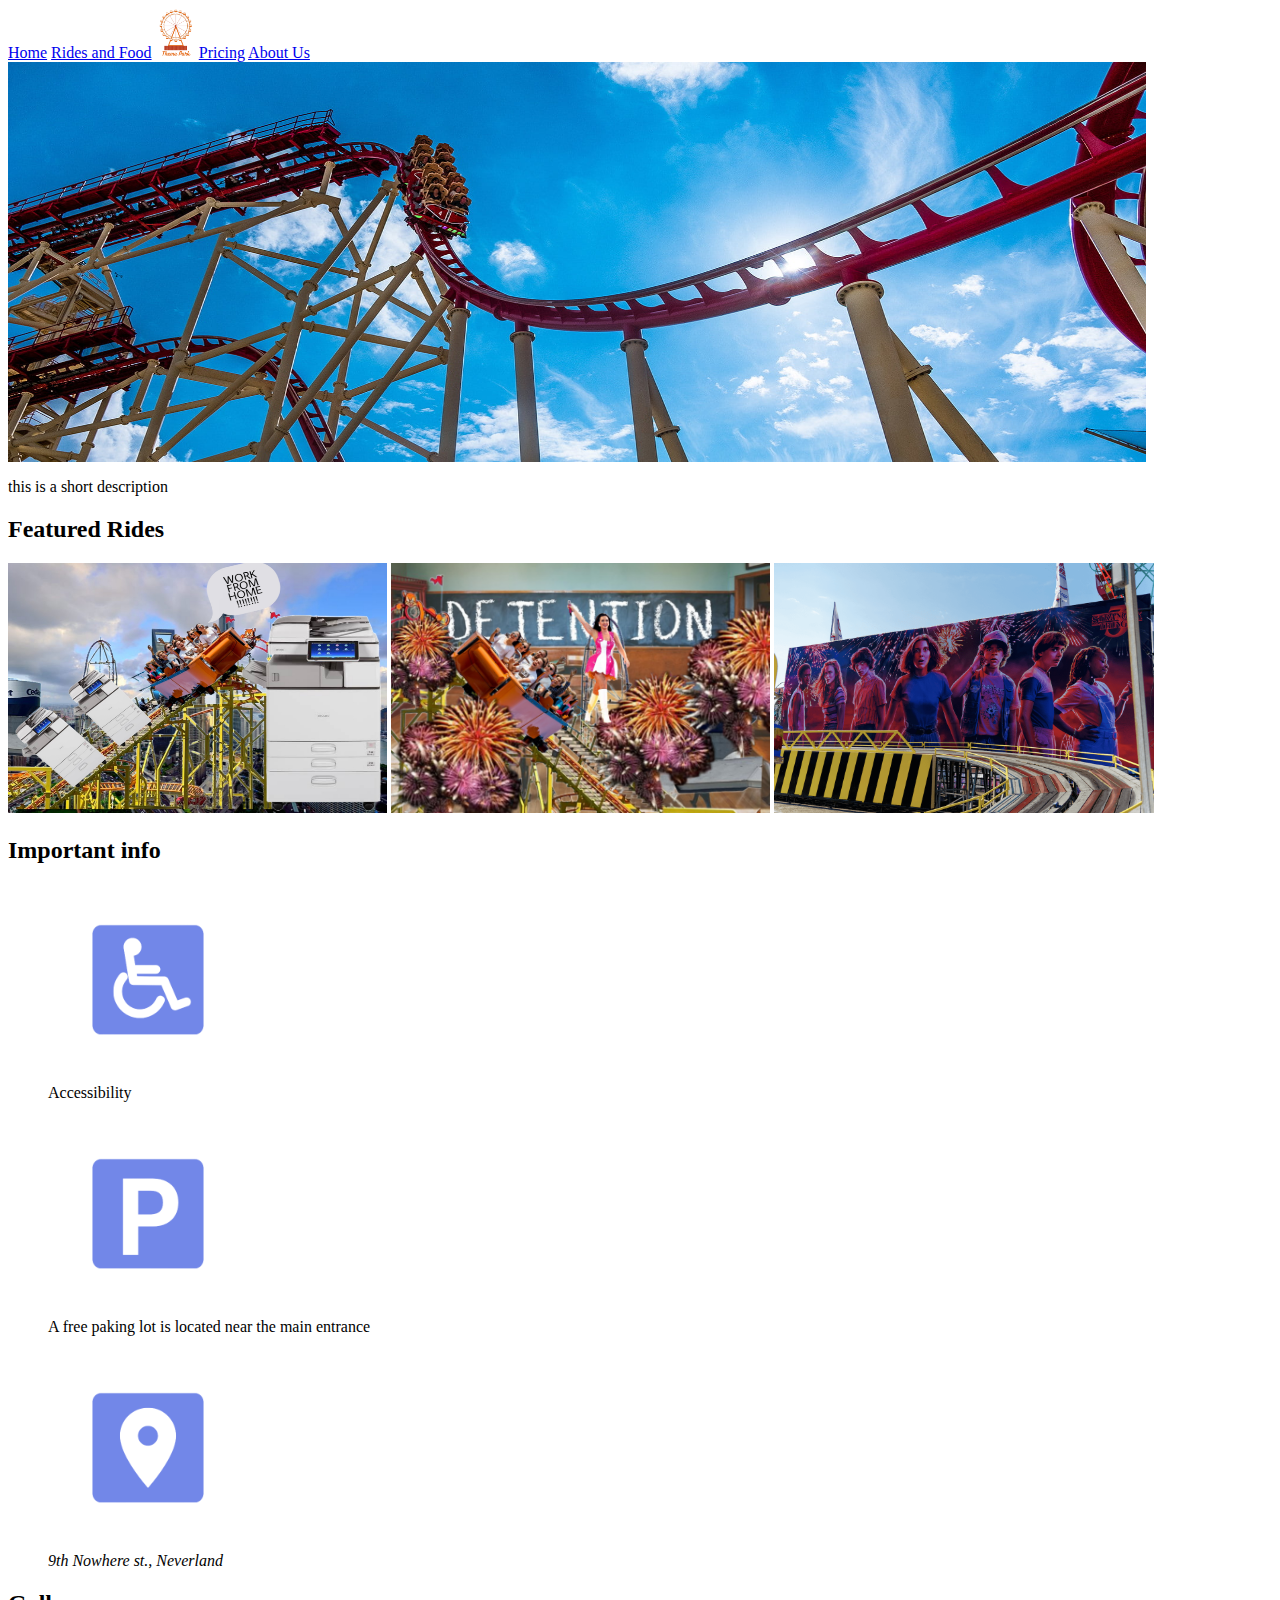
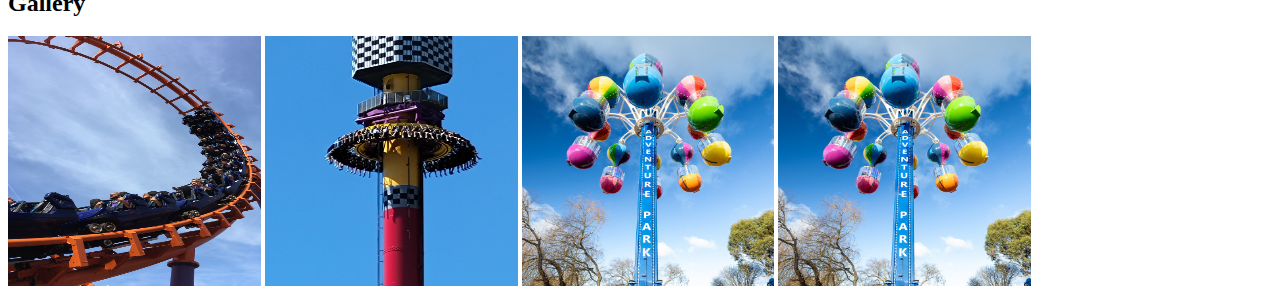
==== index.html @ 4a34a86e "first commit" ====
<!DOCTYPE>
<head>
<title>Theme Park Homepage</title>

</head>

<body>

<!--navigation menu-->
<nav>
    <a href="index.html" >Home</a> 
    <a href="ridesandfood.html" >Rides and Food</a>  
    <img src=imgs/logo.png alt="logo" height="50" >
    <a href="pricing.html" >Pricing</a> 
    <a href="about.html" >About Us</a>  
</nav>       
    
<!--main banner-->
<div>
    <img src="imgs/banner.jpg" alt="banner" width="90%" height="400">
</div>
    
<!--overview-->
<div>
    <p> this is a short description</p>    
</div>
    
    
<!--rides - divided into headline and the rides-->
<div>
    <h2>Featured Rides</h2>

    <section>
        <img src="imgs/rfRideCorporate.jpeg" width="30%" height="250">
        <img src="imgs/rfRideSchool.jpeg" width="30%" height="250">
        <img src="imgs/rfRideStrangerThing.png" width="30%" height="250">
    </section>
</div>
    
    
<!--important info - divided into headline and the info-->

<div>
    <h2>Important info</h2>
    
    <section>
    
    <figure>
        <img src="imgs/acssesibilty.png" width="200" height="200">
        
        <figcaption>Accessibility</figcaption>

    </figure>
    
    <figure>
        <img src="imgs/parking.png" width="200" height="200">
        
        <figcaption>A free paking lot is located near the main entrance</figcaption>

    </figure>
    
    <figure>
        <img src="imgs/location.png" width="200" height="200">
        
        <figcaption><address>9th Nowhere st., Neverland</address></figcaption>

    </figure>
        
    </section>

</div>
    
<!--gallery - divided into headline and images-->

<div>
    <h2>Gallery</h2>

    <section>
        <img src="imgs/ride1.jpg" width="20%" height="250">
        <img src="imgs/ride2.jpg" width="20%" height="250">
        <img src="imgs/ride3.jpg" width="20%" height="250">
        <img src="imgs/ride3.jpg" width="20%" height="250">

    </section>
</div>
    


</body>
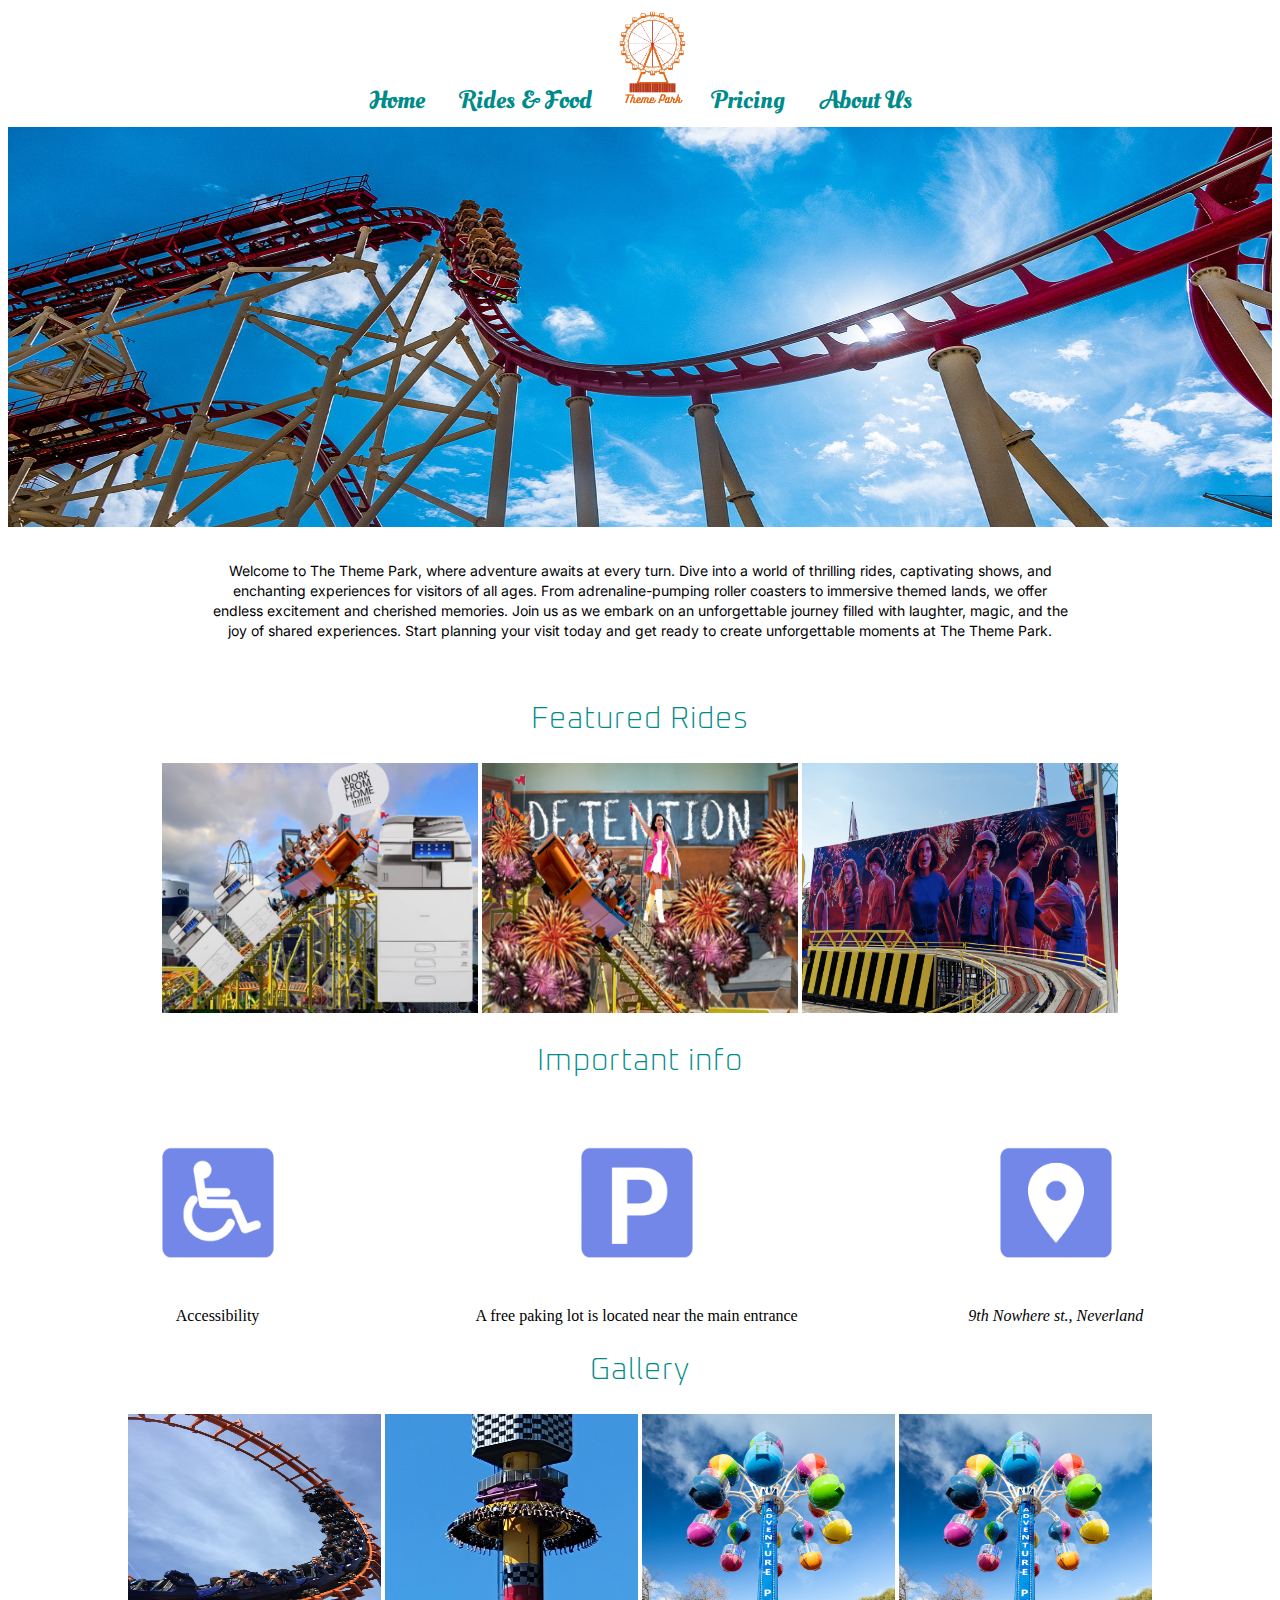
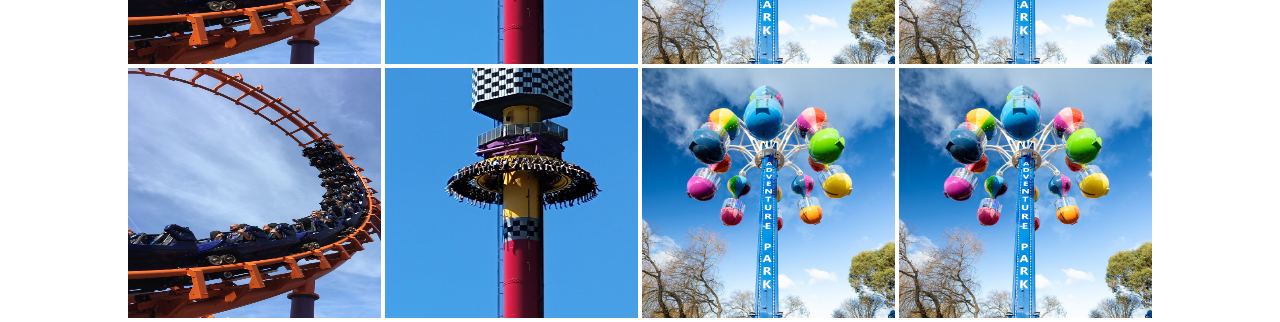
==== commit d451a036: "W8_Submission" ====
--- a/index.html
+++ b/index.html
@@ -1,89 +1,109 @@
 <!DOCTYPE>
+
 <head>
-<title>Theme Park Homepage</title>
+    <title>The Theme Park</title>
+    <meta charset="utf-8">
+    <meta name="description" content="Theme Park Website">
+    <meta name="author" content="Team 46 Group 6">
+    <meta name="viewport" content="width=device-width, initial-scale=1.0">
+    <meta name="refresh" content="600">
+    <meta name="keywords" content="'Theme Park' Entertainment">
 
+    <link rel="preconnect" href="https://fonts.googleapis.com">
+    <link rel="preconnect" href="https://fonts.gstatic.com" crossorigin>
+    <link href="https://fonts.googleapis.com/css2?family=Oleo+Script+Swash+Caps&family=Inter:wght@300&family=Oxanium:wght@300&display=swap" rel="stylesheet">
+    <link rel="stylesheet" type="text/css" href="StyleSheet/style.css">
 </head>
 
 <body>
 
-<!--navigation menu-->
-<nav>
-    <a href="index.html" >Home</a> 
-    <a href="ridesandfood.html" >Rides and Food</a>  
-    <img src=imgs/logo.png alt="logo" height="50" >
-    <a href="pricing.html" >Pricing</a> 
-    <a href="about.html" >About Us</a>  
-</nav>       
-    
-<!--main banner-->
-<div>
-    <img src="imgs/banner.jpg" alt="banner" width="90%" height="400">
-</div>
-    
-<!--overview-->
-<div>
-    <p> this is a short description</p>    
-</div>
-    
-    
-<!--rides - divided into headline and the rides-->
-<div>
-    <h2>Featured Rides</h2>
+    <!--navigation menu-->
+    <nav>
+        <a href="index.html">Home</a>
+        <a href="ridesandfood.html">Rides & Food</a>
+        <img src=imgs/logo.png alt="logo" height="50">
+        <a href="pricing.html">Pricing</a>
+        <a href="about.html">About Us</a>
+    </nav>
 
-    <section>
-        <img src="imgs/rfRideCorporate.jpeg" width="30%" height="250">
-        <img src="imgs/rfRideSchool.jpeg" width="30%" height="250">
-        <img src="imgs/rfRideStrangerThing.png" width="30%" height="250">
-    </section>
-</div>
-    
-    
-<!--important info - divided into headline and the info-->
+    <!--main banner-->
+    <div class='indexBanner'>
+        <img class="center" src="imgs/banner.jpg" alt="banner" width="100%" height="400">
+    </div>
 
-<div>
-    <h2>Important info</h2>
-    
-    <section>
-    
-    <figure>
-        <img src="imgs/acssesibilty.png" width="200" height="200">
-        
-        <figcaption>Accessibility</figcaption>
+    <!--overview-->
+    <div class="overview">
+        <p> Welcome to The Theme Park, where adventure awaits at every turn. Dive into a world of thrilling rides,
+            captivating shows, and enchanting experiences for visitors of all ages. From adrenaline-pumping roller
+            coasters to immersive themed lands, we offer endless excitement and cherished memories. Join us as we embark
+            on an unforgettable journey filled with laughter, magic, and the joy of shared experiences. Start planning
+            your visit today and get ready to create unforgettable moments at The Theme Park.</p>
+    </div>
 
-    </figure>
-    
-    <figure>
-        <img src="imgs/parking.png" width="200" height="200">
-        
-        <figcaption>A free paking lot is located near the main entrance</figcaption>
 
-    </figure>
-    
-    <figure>
-        <img src="imgs/location.png" width="200" height="200">
-        
-        <figcaption><address>9th Nowhere st., Neverland</address></figcaption>
+    <!--rides - divided into headline and the rides-->
+    <div id="indexFeatureRide">
+        <h2>Featured Rides</h2>
+        <section>
+            <img src="imgs/rfRideCorporate.jpeg" width="25%" height="250">
+            <img src="imgs/rfRideSchool.jpeg" width="25%" height="250">
+            <img src="imgs/rfRideStrangerThing.png" width="25%" height="250">
+        </section>
+    </div>
 
-    </figure>
-        
-    </section>
 
-</div>
-    
-<!--gallery - divided into headline and images-->
+    <!--important info - divided into headline and the info-->
 
-<div>
-    <h2>Gallery</h2>
+    <div class="row">
+        <h2>Important info</h2>
 
-    <section>
-        <img src="imgs/ride1.jpg" width="20%" height="250">
-        <img src="imgs/ride2.jpg" width="20%" height="250">
-        <img src="imgs/ride3.jpg" width="20%" height="250">
-        <img src="imgs/ride3.jpg" width="20%" height="250">
 
-    </section>
-</div>
-    
+        <figure class="column">
+            <img src="imgs/acssesibilty.png" width="200" height="200">
+            <figcaption>Accessibility</figcaption>
+
+        </figure>
+
+        <figure class="column">
+            <img src="imgs/parking.png" width="200" height="200">
+            <figcaption>A free paking lot is located near the main entrance</figcaption>
+
+        </figure>
+
+        <figure class="column">
+            <img src="imgs/location.png" width="200" height="200">
+            <figcaption>
+                <address>9th Nowhere st., Neverland</address>
+            </figcaption>
+
+        </figure>
+
+
+    </div>
+
+
+    <!--gallery - divided into headline and images-->
+
+    <div id='gallery'>
+        <h2>Gallery</h2>
+
+        <section>
+            <img src="imgs/ride1.jpg" width="20%" height="250">
+            <img src="imgs/ride2.jpg" width="20%" height="250">
+            <img src="imgs/ride3.jpg" width="20%" height="250">
+            <img src="imgs/ride3.jpg" width="20%" height="250">
+
+        </section>
+
+        <section>
+            <img src="imgs/ride1.jpg" width="20%" height="250">
+            <img src="imgs/ride2.jpg" width="20%" height="250">
+            <img src="imgs/ride3.jpg" width="20%" height="250">
+            <img src="imgs/ride3.jpg" width="20%" height="250">
+
+        </section>
+    </div>
+
 
 
 </body>--- a/StyleSheet/style.css
+++ b/StyleSheet/style.css
@@ -0,0 +1,249 @@
+/* -------------------------- COMMON CSS -------------------------- */
+
+body{
+    background: white;
+    height: 100%;
+}
+
+h1 {
+    font-family: 'Oxanium', cursive;
+    font-size: 36px;
+    line-height: 40px;
+}
+
+h2 {
+    font-family: 'Oxanium', cursive;
+    font-size: 30px;
+    letter-spacing: 1px;
+    font-weight: 100;
+    color: darkcyan;
+}
+
+h3 {
+    font-family: 'Oxanium', cursive;
+    font-size: 26px;
+    line-height: 30px;
+}
+
+p, th, tr {
+    font-family: 'Inter', sans-serif;
+    font-size:14px;
+    line-height: 20px;
+}
+
+ul {
+    font-family: 'Inter', sans-serif;
+    font-size:14px;
+    line-height: 20px;
+}
+
+li {
+    padding-bottom: 10px;
+}
+
+/* -------------------------- NAV -------------------------- */
+
+nav {
+    text-align: center;
+    padding-bottom: 10px;
+    font-size: 25px;
+    font-family: 'Oleo Script Swash Caps', cursive;
+    width:100%;
+}
+
+nav a:hover {
+    text-shadow: 0 0 1px #48abe0;
+}
+
+nav a {
+    padding: 15px;
+    text-decoration: none;
+    color: darkcyan;
+}
+
+nav img {
+
+    width: 80px;
+    height: 100px;
+}
+
+/* -------------------------- index.html CSS -------------------------- */
+
+* {
+    box-sizing: border-box;
+}
+
+/* div {
+    text-align: center;
+    width: 100%;
+    margin: auto;
+    float: none;
+} */
+
+/* Using id or class name instead of div to avoid changes that applied to all the div on the website */
+#indexFeatureRide {
+    text-align: center;
+}
+
+#gallery {
+    text-align:center;
+}
+
+
+.icons {
+    padding: 10px;
+}
+
+table {
+    /* text-align: center; */
+    /* width: 70%; */
+    margin: auto;
+}
+
+
+.column {
+    float: left;
+    width: 33%;
+    padding: 1px;
+    justify-content: center;
+    margin: 1px;
+}
+
+.row {
+    text-align:center;
+}
+
+/* Clear floats after image containers */
+.row::after {
+    content: "";
+    clear: both;
+    display: table;
+    align-content: center;
+}
+
+.overview {
+    text-align: center;
+    width: 100%;
+    padding: 20px 200px 20px 200px;
+    font-size: 20px;
+}
+
+.featured img {
+    padding: 15px;
+}
+
+/* -------------------------- Rides&Food.html CSS -------------------------- */
+
+nav {grid-area: nav;}
+#rfImageMap {grid-area: map;}
+
+#rfRideMainTitle {grid-area: ride;}
+#rfRideItem1 {grid-area: rideItem1;}
+#rfRideItem2 {grid-area: rideItem2;}
+#rfRideItem3 {grid-area: rideItem3;}
+
+#rfFoodMainTitle {grid-area: food;}
+#rfFoodMenuItem1 {grid-area: foodItem1;}
+#rfFoodMenuItem2 {grid-area: foodItem2;}
+#rfFoodMenuItem3 {grid-area: foodItem3;}
+
+#normalMenu {grid-area: normalMenu;}
+footer {grid-area: footer;}
+
+.grid-container-ridesAndFood {
+    display: grid;
+    grid-template-columns: auto auto auto auto;
+    grid-template-areas:
+        'nav nav nav nav nav nav'
+        'map map map map map map'
+        'ride ride ride ride ride ride'
+        'rideItem1 rideItem1 rideItem2 rideItem2 rideItem3 rideItem3'
+        'food food food food food food'
+        'foodItem1 foodItem1 foodItem2 foodItem2 foodItem3 foodItem3'
+        'normalMenu normalMenu normalMenu normalMenu normalMenu normalMenu'
+        'footer footer footer footer footer footer';
+    background-color: white;
+    width:100%;
+}
+
+#rfRideMainTitle{
+    text-align: center;
+    background-color:rgb(226, 59, 26);
+    color: white;
+    margin: 10px;
+    padding:10px;
+    /* border:dashed; */
+    border-radius: 30px;
+}
+
+.rfRideTitle{
+    text-align: center;
+}
+
+[id^=rfRideItem] {
+    margin: 10px;
+    padding:10px;
+    border: dashed;
+    border-radius: 30px;
+}
+
+[id^=rfRideItem]:hover{
+    box-shadow: 0px 5px 7px 2px #48abe0;
+    border: none;
+    border-color: rgb(0, 0, 183);
+    color: white;
+    background-color: rgb(226, 59, 26);
+    /* transform: translateY(-5px); */
+  }
+
+.rfRideFeedbackImages {
+    text-align:center;
+}
+
+#rfFoodMainTitle{
+    text-align: center;
+    margin: 10px;
+    padding:10px;
+    /* border:dashed; */
+    border-radius: 30px;
+    background-color:rgb(226, 59, 26);
+    color: white;
+}
+
+.rfFoodMenuTitle {
+    text-align: center;
+}
+
+[id^=rfFoodMenuItem] {
+    margin: 10px;
+    padding: 10px 20px 10px 10px;
+    border: dashed;
+    border-radius: 30px;
+}
+
+[id^=rfFoodMenuItem]:hover{
+    box-shadow: 0px 5px 7px 2px rgb(226, 59, 26);
+    border: none;
+    /* border-color: rgb(0, 0, 183); */
+    /* color: white;
+    background-color: rgb(226, 59, 26); */
+    /* transform: translateY(-5px); */
+  }
+
+#normalMenu {
+    padding-top: 30px;
+    padding-bottom: 40px;
+}
+
+footer {
+    margin: auto;
+    height: 30px;
+    text-align: center;
+    font-size: 20px;
+}
+
+marquee {
+    background-color: rgb(226, 59, 26);
+    color:white;
+    border-radius:30px;
+}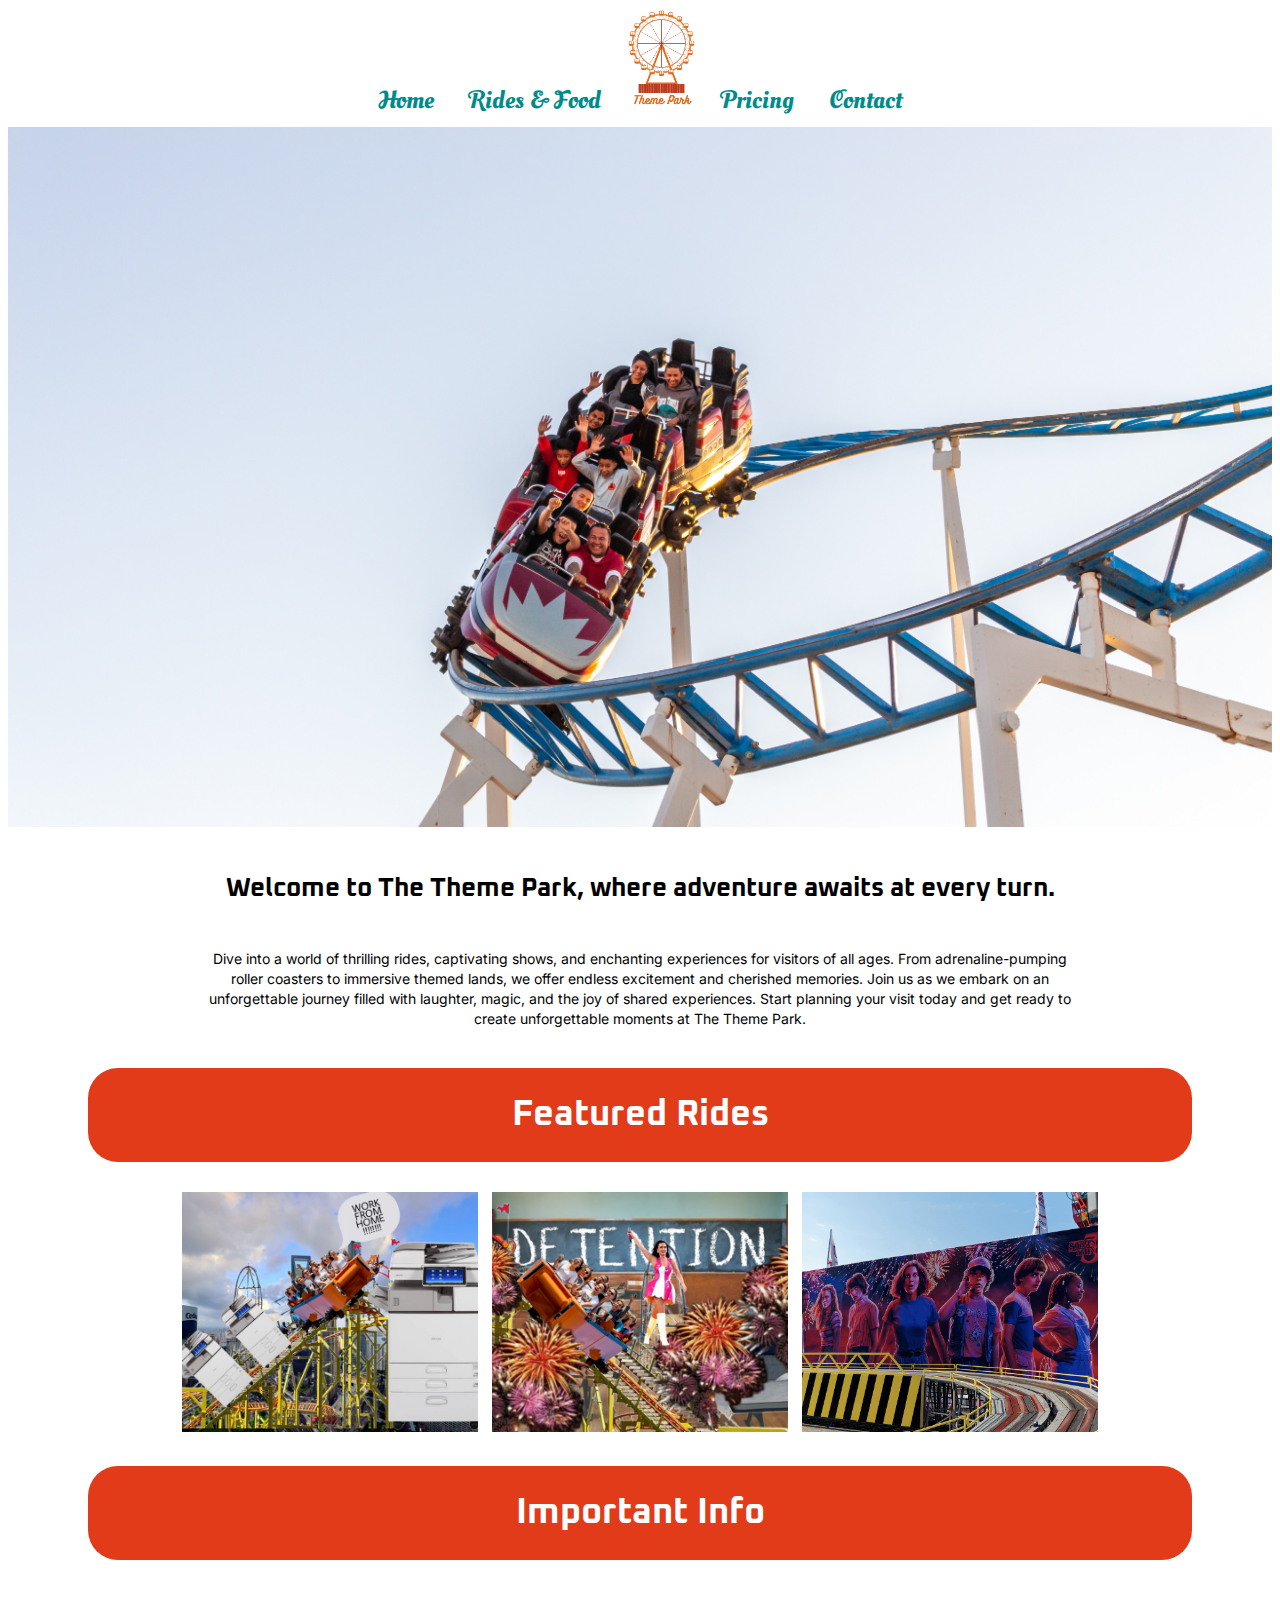
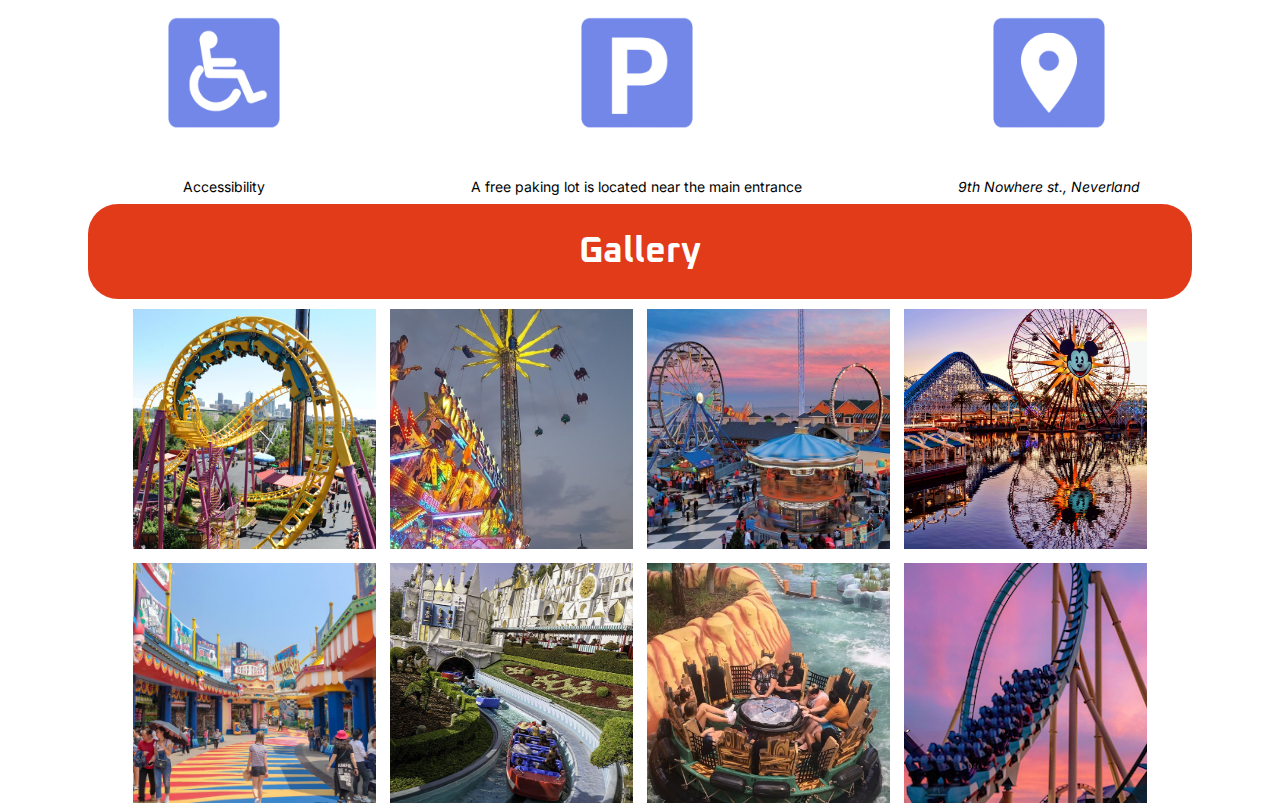
==== commit f8ba9ff7: "midterm submission" ====
--- a/index.html
+++ b/index.html
@@ -11,7 +11,9 @@
 
     <link rel="preconnect" href="https://fonts.googleapis.com">
     <link rel="preconnect" href="https://fonts.gstatic.com" crossorigin>
-    <link href="https://fonts.googleapis.com/css2?family=Oleo+Script+Swash+Caps&family=Inter:wght@300&family=Oxanium:wght@300&display=swap" rel="stylesheet">
+    <link
+        href="https://fonts.googleapis.com/css2?family=Oleo+Script+Swash+Caps&family=Inter:wght@300&family=Oxanium:wght@300&display=swap"
+        rel="stylesheet">
     <link rel="stylesheet" type="text/css" href="StyleSheet/style.css">
 </head>
 
@@ -23,17 +25,21 @@
         <a href="ridesandfood.html">Rides & Food</a>
         <img src=imgs/logo.png alt="logo" height="50">
         <a href="pricing.html">Pricing</a>
-        <a href="about.html">About Us</a>
+        <a href="about.html">Contact</a>
     </nav>
 
     <!--main banner-->
     <div class='indexBanner'>
-        <img class="center" src="imgs/banner.jpg" alt="banner" width="100%" height="400">
+        <img class="center" src="imgs/indexLandingBanner.jpeg" alt="a roller coaster in blue sky background"
+            width="100%" height="700">
     </div>
 
     <!--overview-->
-    <div class="overview">
-        <p> Welcome to The Theme Park, where adventure awaits at every turn. Dive into a world of thrilling rides,
+    <div class="indexOverview">
+            <h3>Welcome to The Theme Park, where adventure awaits at every turn.</h3>
+            <p>
+            <br>
+            Dive into a world of thrilling rides,
             captivating shows, and enchanting experiences for visitors of all ages. From adrenaline-pumping roller
             coasters to immersive themed lands, we offer endless excitement and cherished memories. Join us as we embark
             on an unforgettable journey filled with laughter, magic, and the joy of shared experiences. Start planning
@@ -43,67 +49,68 @@
 
     <!--rides - divided into headline and the rides-->
     <div id="indexFeatureRide">
-        <h2>Featured Rides</h2>
-        <section>
-            <img src="imgs/rfRideCorporate.jpeg" width="25%" height="250">
-            <img src="imgs/rfRideSchool.jpeg" width="25%" height="250">
-            <img src="imgs/rfRideStrangerThing.png" width="25%" height="250">
-        </section>
+        <div class="indexTitle">
+            <h1>Featured Rides</h1>
+        </div>
+
+        <div id="indexFreatureRideImgs">
+            <img class='indexImage' src="imgs/rfRideCorporate.jpeg" alt="Corporate Ride Sample Image" width="25%"
+                height="250">
+            <img class='indexImage' src="imgs/rfRideSchool.jpeg" alt="School Ride Sample Image" width="25%"
+                height="250">
+            <img class='indexImage' src="imgs/rfRideStrangerThing.png" alt="Stranger Thing Ride Sample Image"
+                width="25%" height="250">
+        </div>
     </div>
 
 
     <!--important info - divided into headline and the info-->
 
-    <div class="row">
-        <h2>Important info</h2>
+    <div id="indexInfo">
+        <div class="indexTitle">
+            <h1>Important Info</h1>
+        </div>
+        <div id="indexInfoContent">
+            <figure class="indexInfoCol">
+                <img src="imgs/indexAcssesibilty.png" alt="Accessibility Logo" width="200" height="200">
+                <figcaption>Accessibility</figcaption>
+            </figure>
 
+            <figure class="indexInfoCol">
+                <img src="imgs/indexParking.png" alt="Parking Logo" width="200" height="200">
+                <figcaption>A free paking lot is located near the main entrance</figcaption>
+            </figure>
 
-        <figure class="column">
-            <img src="imgs/acssesibilty.png" width="200" height="200">
-            <figcaption>Accessibility</figcaption>
+            <figure class="indexInfoCol">
+                <img src="imgs/indexLocation.png" alt="Location Logo" width="200" height="200">
+                <figcaption>
+                    <address>9th Nowhere st., Neverland</address>
+                </figcaption>
 
-        </figure>
-
-        <figure class="column">
-            <img src="imgs/parking.png" width="200" height="200">
-            <figcaption>A free paking lot is located near the main entrance</figcaption>
-
-        </figure>
-
-        <figure class="column">
-            <img src="imgs/location.png" width="200" height="200">
-            <figcaption>
-                <address>9th Nowhere st., Neverland</address>
-            </figcaption>
-
-        </figure>
-
-
+            </figure>
+        </div>
     </div>
 
 
     <!--gallery - divided into headline and images-->
 
-    <div id='gallery'>
-        <h2>Gallery</h2>
+    <div id='indexGallery'>
+        <div class="indexTitle">
+            <h1>Gallery</h1>
+        </div>
 
-        <section>
-            <img src="imgs/ride1.jpg" width="20%" height="250">
-            <img src="imgs/ride2.jpg" width="20%" height="250">
-            <img src="imgs/ride3.jpg" width="20%" height="250">
-            <img src="imgs/ride3.jpg" width="20%" height="250">
+        <div>
+            <img class='indexImage' src="imgs/gallery/gallery%20(1).jpg" width="20%" height="250">
+            <img class='indexImage' src="imgs/gallery/gallery%20(2).jpg" width="20%" height="250">
+            <img class='indexImage' src="imgs/gallery/gallery%20(3).jpg" width="20%" height="250">
+            <img class='indexImage' src="imgs/gallery/gallery%20(4).jpg" width="20%" height="250">
+        </div>
 
-        </section>
-
-        <section>
-            <img src="imgs/ride1.jpg" width="20%" height="250">
-            <img src="imgs/ride2.jpg" width="20%" height="250">
-            <img src="imgs/ride3.jpg" width="20%" height="250">
-            <img src="imgs/ride3.jpg" width="20%" height="250">
-
-        </section>
+        <div>
+            <img class='indexImage' src="imgs/gallery/gallery%20(5).jpg" width="20%" height="250">
+            <img class='indexImage' src="imgs/gallery/gallery%20(6).jpg" width="20%" height="250">
+            <img class='indexImage' src="imgs/gallery/gallery%20(7).jpg" width="20%" height="250">
+            <img class='indexImage' src="imgs/gallery/gallery%20(8).png" width="20%" height="250">
+        </div>
     </div>
-
-
-
 </body>--- a/StyleSheet/style.css
+++ b/StyleSheet/style.css
@@ -1,6 +1,6 @@
 /* -------------------------- COMMON CSS -------------------------- */
 
-body{
+body {
     background: white;
     height: 100%;
 }
@@ -25,20 +25,33 @@
     line-height: 30px;
 }
 
-p, th, tr {
+p,
+span,
+th,
+tr,
+figcaption,
+address {
     font-family: 'Inter', sans-serif;
-    font-size:14px;
+    font-size: 14px;
     line-height: 20px;
 }
 
 ul {
     font-family: 'Inter', sans-serif;
-    font-size:14px;
+    font-size: 14px;
     line-height: 20px;
 }
 
 li {
     padding-bottom: 10px;
+}
+
+img {
+    object-fit: cover;
+}
+
+table {
+    margin: auto;
 }
 
 /* -------------------------- NAV -------------------------- */
@@ -48,7 +61,7 @@
     padding-bottom: 10px;
     font-size: 25px;
     font-family: 'Oleo Script Swash Caps', cursive;
-    width:100%;
+    width: 100%;
 }
 
 nav a:hover {
@@ -62,7 +75,6 @@
 }
 
 nav img {
-
     width: 80px;
     height: 100px;
 }
@@ -73,35 +85,49 @@
     box-sizing: border-box;
 }
 
-/* div {
-    text-align: center;
-    width: 100%;
-    margin: auto;
-    float: none;
-} */
-
-/* Using id or class name instead of div to avoid changes that applied to all the div on the website */
 #indexFeatureRide {
     text-align: center;
 }
 
-#gallery {
-    text-align:center;
-}
-
-
-.icons {
-    padding: 10px;
-}
-
-table {
-    /* text-align: center; */
-    /* width: 70%; */
-    margin: auto;
-}
-
-
-.column {
+.indexTitle {
+    text-align: center;
+    background-color: rgb(226, 59, 26);
+    color: white;
+    margin: 5px 80px 5px 80px;
+    padding: 3px;
+    /* border:dashed; */
+    border-radius: 30px;
+}
+
+.indexTitle:hover {
+    background-color: white;
+    color: rgb(226, 59, 26);
+    border: dashed;
+}
+
+#indexFreatureRideImgs {
+    padding: 20px;
+}
+
+.indexImage {
+    padding: 5px;
+}
+
+.indexImage:hover {
+    border-radius: 30px;
+    border: dotted;
+    border-color: rgb(226, 59, 26);
+}
+
+#indexGallery {
+    text-align: center;
+}
+
+#indexInfoContent {
+    padding: 10px;
+}
+
+.indexInfoCol {
     float: left;
     width: 33%;
     padding: 1px;
@@ -109,46 +135,73 @@
     margin: 1px;
 }
 
-.row {
-    text-align:center;
-}
-
-/* Clear floats after image containers */
-.row::after {
+#indexInfo {
+    text-align: center;
+}
+
+#indexInfo::after {
     content: "";
     clear: both;
     display: table;
     align-content: center;
 }
 
-.overview {
+.indexOverview {
     text-align: center;
     width: 100%;
     padding: 20px 200px 20px 200px;
     font-size: 20px;
 }
 
-.featured img {
-    padding: 15px;
-}
-
 /* -------------------------- Rides&Food.html CSS -------------------------- */
 
-nav {grid-area: nav;}
-#rfImageMap {grid-area: map;}
-
-#rfRideMainTitle {grid-area: ride;}
-#rfRideItem1 {grid-area: rideItem1;}
-#rfRideItem2 {grid-area: rideItem2;}
-#rfRideItem3 {grid-area: rideItem3;}
-
-#rfFoodMainTitle {grid-area: food;}
-#rfFoodMenuItem1 {grid-area: foodItem1;}
-#rfFoodMenuItem2 {grid-area: foodItem2;}
-#rfFoodMenuItem3 {grid-area: foodItem3;}
-
-#normalMenu {grid-area: normalMenu;}
-footer {grid-area: footer;}
+nav {
+    grid-area: nav;
+}
+
+#rfImageMap {
+    grid-area: map;
+}
+
+#rfRideMainTitle {
+    grid-area: ride;
+}
+
+#rfRideItem1 {
+    grid-area: rideItem1;
+}
+
+#rfRideItem2 {
+    grid-area: rideItem2;
+}
+
+#rfRideItem3 {
+    grid-area: rideItem3;
+}
+
+#rfFoodMainTitle {
+    grid-area: food;
+}
+
+#rfFoodMenuItem1 {
+    grid-area: foodItem1;
+}
+
+#rfFoodMenuItem2 {
+    grid-area: foodItem2;
+}
+
+#rfFoodMenuItem3 {
+    grid-area: foodItem3;
+}
+
+#normalMenu {
+    grid-area: normalMenu;
+}
+
+footer {
+    grid-area: footer;
+}
 
 .grid-container-ridesAndFood {
     display: grid;
@@ -163,50 +216,50 @@
         'normalMenu normalMenu normalMenu normalMenu normalMenu normalMenu'
         'footer footer footer footer footer footer';
     background-color: white;
-    width:100%;
-}
-
-#rfRideMainTitle{
-    text-align: center;
-    background-color:rgb(226, 59, 26);
+    width: 100%;
+}
+
+#rfRideMainTitle {
+    text-align: center;
+    background-color: rgb(226, 59, 26);
     color: white;
     margin: 10px;
-    padding:10px;
+    padding: 10px;
     /* border:dashed; */
     border-radius: 30px;
 }
 
-.rfRideTitle{
+.rfRideTitle {
     text-align: center;
 }
 
 [id^=rfRideItem] {
     margin: 10px;
-    padding:10px;
+    padding: 10px;
     border: dashed;
     border-radius: 30px;
 }
 
-[id^=rfRideItem]:hover{
+[id^=rfRideItem]:hover {
     box-shadow: 0px 5px 7px 2px #48abe0;
     border: none;
     border-color: rgb(0, 0, 183);
     color: white;
     background-color: rgb(226, 59, 26);
     /* transform: translateY(-5px); */
-  }
+}
 
 .rfRideFeedbackImages {
-    text-align:center;
-}
-
-#rfFoodMainTitle{
+    text-align: center;
+}
+
+#rfFoodMainTitle {
     text-align: center;
     margin: 10px;
-    padding:10px;
+    padding: 10px;
     /* border:dashed; */
     border-radius: 30px;
-    background-color:rgb(226, 59, 26);
+    background-color: rgb(226, 59, 26);
     color: white;
 }
 
@@ -221,14 +274,14 @@
     border-radius: 30px;
 }
 
-[id^=rfFoodMenuItem]:hover{
+[id^=rfFoodMenuItem]:hover {
     box-shadow: 0px 5px 7px 2px rgb(226, 59, 26);
     border: none;
     /* border-color: rgb(0, 0, 183); */
     /* color: white;
     background-color: rgb(226, 59, 26); */
     /* transform: translateY(-5px); */
-  }
+}
 
 #normalMenu {
     padding-top: 30px;
@@ -244,6 +297,247 @@
 
 marquee {
     background-color: rgb(226, 59, 26);
-    color:white;
-    border-radius:30px;
+    color: white;
+    border-radius: 30px;
+}
+
+/* -------------------------- pricing.html CSS -------------------------- */
+
+#pricing-h1 {
+    grid-area: p-h1;
+}
+
+#package1 {
+    grid-area: pack1;
+}
+
+#package2 {
+    grid-area: pack2;
+}
+
+#package3 {
+    grid-area: pack3;
+}
+
+.grid-container-pricing {
+    display: grid;
+    grid-template-columns: 16.6% 16.6% 16.6% 16.6% 16.6% 16.6%;
+    grid-template-areas:
+        'nav nav nav nav nav nav'
+        'p-h1 p-h1 p-h1 p-h1 p-h1 p-h1'
+        'pack1 pack1 pack2 pack2 pack3 pack3';
+    background-color: white;
+    width: 100%;
+}
+
+
+[id^=package] {
+    margin: 10px;
+    padding: 10px;
+    border: dashed;
+    border-color: rgb(226, 59, 26);
+    border-radius: 30px;
+    text-align: center;
+    position: relative;
+    height: 550px;
+    background-image: linear-gradient(to bottom right, rgb(226, 59, 26), darkcyan, );
+    background
+}
+
+#pricing-h1 {
+    text-align: center;
+}
+
+.order-button {
+    background-color: rgb(226, 59, 26);
+    color: white;
+    padding: 20px;
+    border-radius: 25px;
+    width: 3cm;
+    height: 1cm;
+    line-height: 0px;
+    border: none;
+    margin: 20px;
+    position: absolute;
+    bottom: 0;
+    left: 30%;
+    right: 30%;
+    box-shadow: 0px 0px 4px 4px rgb(226, 59, 26, 60);
+    ;
+}
+
+.order-button:hover {
+    background-color: white;
+    color: rgb(226, 59, 26);
+    border: solid;
+    border-color: rgb(226, 59, 26);
+}
+
+[id^=package] p {
+    color: black;
+    font-size: 15px;
+}
+
+[id^=package] ul {
+    margin: 30px;
+}
+
+
+#pricing-h1 {
+    text-align: center;
+    background-color: rgb(226, 59, 26);
+    color: white;
+    margin: 10px;
+    padding: 20px;
+    border-radius: 30px;
+}
+
+p.price {
+    font-size: 30px;
+    color: rgb(226, 59, 26);
+    position: absolute;
+    bottom: 13%;
+    left: 20%;
+    right: 20%;
+}
+
+hr {
+    position: absolute;
+    bottom: 25%;
+    left: 15%;
+    right: 15%;
+}
+
+p.pp {
+    position: absolute;
+    bottom: 10%;
+    left: 15%;
+    right: 15%;
+}
+
+ul {
+    list-style: none;
+}
+
+ul li:before {
+    content: '✓';
+    padding: 5px;
+    margin-left: -40px;
+}
+
+/* -------------------------- about.html CSS -------------------------- */
+
+.contact_formItem_ttl {
+    color: #999;
+    font-size: 12px;
+    margin: 0 0 10px;
+    font-weight: bold;
+}
+
+.contact_formItem_body {
+    position: relative;
+    margin: 0 0 45px;
+}
+
+dd {
+    display: block;
+    margin-inline-start: 40px;
+}
+
+.contact_formItem_select_wrap {
+    overflow: hidden;
+    width: 100%;
+    box-sizing: border-box;
+    border: 1px solid rgba(255, 255, 255, .2);
+}
+
+.contact_formItem_select {
+    border: 1px dotted;
+    padding: 0 15px;
+    background: none;
+    border-radius: 0;
+    display: block;
+    height: 40px;
+    line-height: 40px;
+    -webkit-appearance: none;
+    -moz-appearance: none;
+    appearance: none;
+    width: 100%;
+    outline: 0;
+    font-size: 13px;
+    position: relative;
+    z-index: 2;
+}
+
+.contact_formItem_input {
+    display: block;
+    padding: 12px 15px;
+    background: white;
+    font-size: 13px;
+    color: black;
+    border: 1px dotted black;
+    width: 100%;
+    box-sizing: border-box;
+}
+
+.contact_formItem_textarea {
+    display: block;
+    padding: 12px 15px;
+    background: white;
+    font-size: 13px;
+    color: black;
+    border: 1px dotted black;
+    width: 100%;
+    box-sizing: border-box;
+}
+
+.contact_formItem_btn {
+    border: 1px solid #fff;
+    background: #000;
+    font-size: 14px;
+    color: #fff;
+    font-weight: 700;
+    display: inline-block;
+    margin-top: 40px;
+    padding: 18px 70px;
+    letter-spacing: .02em;
+    text-indent: 0.02em;
+    transition-duration: 0.36s;
+    transition-timing-function: cubic-bezier(0.215, 0.61, 0.355, 1);
+    transition-delay: 0s;
+    transition-property: background;
+}
+
+.aboutInfo_image {
+    padding: 5px;
+    grid-area: infoImg;
+}
+
+.aboutInfo_image:hover {
+    border-radius: 30px;
+    border: dotted;
+    border-color: rgb(226, 59, 26);
+}
+
+.leftCol {
+    float: left;
+    padding: 10px;
+    width: 30%;
+}
+
+.rightCol {
+    float: left;
+    padding: 10px;
+    width: 70%;
+    padding: 0 0 0 20%;
+}
+
+.grid-container-about {
+    margin: 10px 20% 10px 20%;
+}
+
+.grid-container-about:after {
+    content: "";
+    display: table;
+    clear: both;
 }